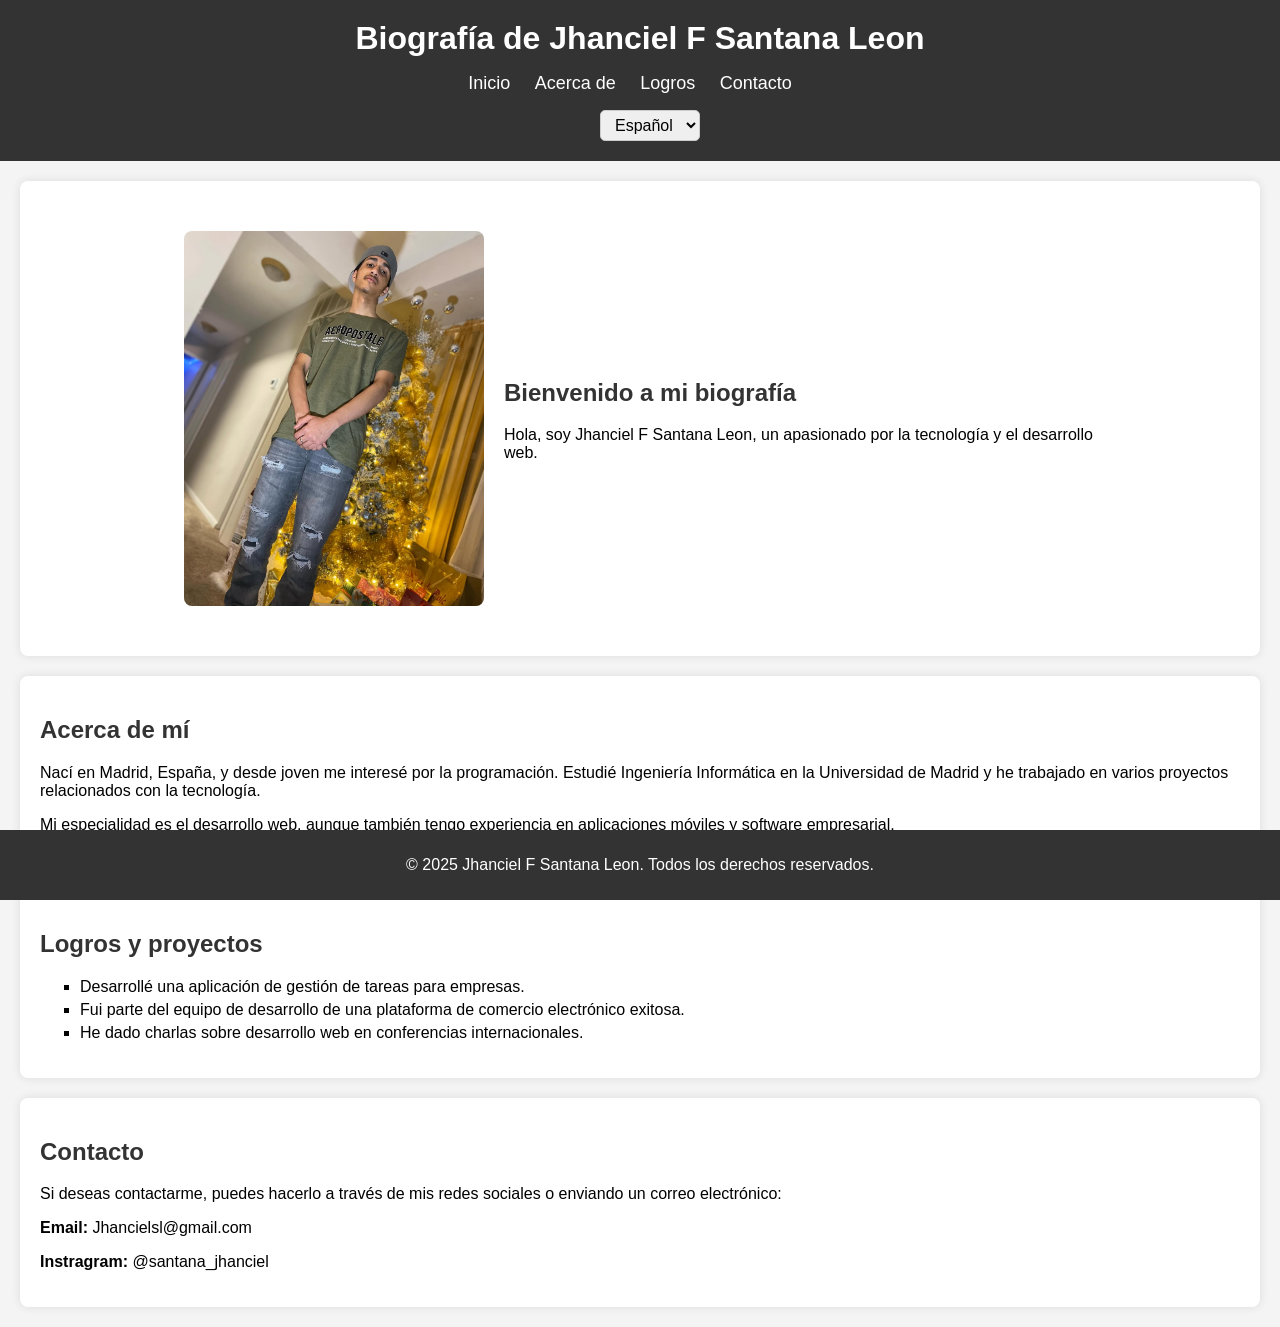
==== index.html @ c95450a0 "Initial commit" ====
<!DOCTYPE html>
<html lang="es">
<head>
    <meta charset="UTF-8">
    <meta name="viewport" content="width=device-width, initial-scale=1.0">
    <title>Biografía de Jhanciel F Santana Leon</title>
    <link rel="stylesheet" href="styles.css">
</head>
<body>
    <header>
        <h1 id="titulo">Biografía de Jhanciel F Santana Leon</h1>
        <nav>
            <ul>
                <li><a href="#inicio" id="inicio-link">Inicio</a></li>
                <li><a href="#acerca" id="acerca-link">Acerca de</a></li>
                <li><a href="#logros" id="logros-link">Logros</a></li>
                <li><a href="#contacto" id="contacto-link">Contacto</a></li>
            </ul>        
            <!-- Selector de idiomas -->
            <select id="idioma" onchange="cambiarIdioma()">
                <option value="es">Español</option>
                <option value="en">English</option>
            </select>
        </nav>
    </header>

    <section id="inicio">
        <div class="bienvenida-container">
            <img id="bienvenido-imagen" src="me.jpg" alt="Imagen de bienvenida" onclick="abrirModal()" />
            <div class="bienvenida-texto">
                <h2 id="bienvenido">Bienvenido a mi biografía</h2>
                <p id="descripcion">Hola, soy Jhanciel F Santana Leon, un apasionado por la tecnología y el desarrollo web.</p>
            </div>
        </div>
    </section>
    
    <!-- Modal para mostrar la imagen más grande -->
    <div id="modal-imagen" class="modal">
        <span class="cerrar" onclick="cerrarModal()">&times;</span>
        <img class="modal-contenido" id="img-modal" src="" alt="Imagen ampliada">
    </div>

    <section id="acerca">
        <h2 id="acerca-titulo">Acerca de mí</h2>
        <p id="acerca-descripcion">Nací en Madrid, España, y desde joven me interesé por la programación. Estudié Ingeniería Informática en la Universidad de Madrid y he trabajado en varios proyectos relacionados con la tecnología.</p>
        <p id="acerca-detalle">Mi especialidad es el desarrollo web, aunque también tengo experiencia en aplicaciones móviles y software empresarial.</p>
    </section>

    <section id="logros">
        <h2 id="logros-titulo">Logros y proyectos</h2>
        <ul>
            <li id="logro1">Desarrollé una aplicación de gestión de tareas para empresas.</li>
            <li id="logro2">Fui parte del equipo de desarrollo de una plataforma de comercio electrónico exitosa.</li>
            <li id="logro3">He dado charlas sobre desarrollo web en conferencias internacionales.</li>
        </ul>
    </section>

    <section id="contacto">
        <h2 id="contacto-titulo">Contacto</h2>
        <p id="contacto-descripcion">Si deseas contactarme, puedes hacerlo a través de mis redes sociales o enviando un correo electrónico:</p>
        <p><strong id="email">Email:</strong> Jhancielsl@gmail.com</p>
        <p><strong id="instragram">Instragram:</strong> @santana_jhanciel</p>
        
    </section>

    <footer id="footer">
        <p>&copy; 2025 Jhanciel F Santana Leon. Todos los derechos reservados.</p>
    </footer>    

    <script src="script.js"></script>
</body>
</html>
---- styles.css ----
/* styles.css */

/* Sección de bienvenida */
#inicio {
    display: flex;
    justify-content: center;
    align-items: center;
    padding: 50px;
}

.bienvenida-container {
    display: flex;
    align-items: center;
    width: 80%;
    max-width: 1000px;
}

/* Imagen de bienvenida */
#bienvenido-imagen {
    max-width: 300px; /* Ajusta el tamaño de la imagen */
    height: auto;
    cursor: pointer;
    border-radius: 8px;
    transition: transform 0.5s ease, left 0.5s ease, top 0.5s ease; /* Animaciones */
    position: relative;
}

/* Contenedor del texto */
.bienvenida-texto {
    margin-left: 20px; /* Espacio entre la imagen y el texto */
}


/* Estilo para el modal */
.modal {
    display: none;
    position: fixed;
    z-index: 1;
    left: 0;
    top: 0;
    width: 100%;
    height: 100%;
    overflow: auto;
    background-color: rgba(0, 0, 0, 0.7);
}

/* Imagen dentro del modal */
.modal-contenido {
    max-width: 90%;
    max-height: 90%;
    margin: 5% auto;
    display: block;
}

/* Estilo para el botón de cerrar */
.cerrar {
    position: absolute;
    top: 20px;
    right: 30px;
    color: white;
    font-size: 40px;
    font-weight: bold;
    background-color: transparent;
    border: none;
    cursor: pointer;
}

.cerrar:hover,
.cerrar:focus {
    color: #bbb;
    text-decoration: none;
    cursor: pointer;
}


body {
    font-family: Arial, sans-serif;
    margin: 0;
    padding: 0;
    background-color: #f4f4f4;
}

header {
    background-color: #333;
    color: #fff;
    padding: 20px 0;
    text-align: center;
}

header h1 {
    margin: 0;
}

nav ul {
    list-style: none;
    padding: 0;
}

nav ul li {
    display: inline;
    margin-right: 20px;
}

nav ul li a {
    color: #fff;
    text-decoration: none;
    font-size: 18px;
}

nav ul li a:hover {
    text-decoration: underline;
}

section {
    margin: 20px;
    padding: 20px;
    background-color: #fff;
    border-radius: 8px;
    box-shadow: 0 0 10px rgba(0, 0, 0, 0.1);
}

footer {
    background-color: #333;
    color: #fff;
    text-align: center;
    padding: 10px 0;
    position: fixed;
    width: 100%;
    bottom: 0;
    transition: transform 0.3s ease-in-out; /* Suaviza el movimiento */
}

footer.hidden {
    transform: translateY(100px); /* Mueve el pie de página hacia abajo cuando está "oculto" */
}

h2 {
    color: #333;
}

ul {
    list-style-type: square;
}

ul li {
    margin: 5px 0;
}

/* Estilo para el selector de idioma */
select {
    padding: 5px 10px;
    font-size: 16px;
    margin-left: 20px;
    border-radius: 5px;
    border: 1px solid #ccc;
    cursor: pointer;
}

/* Otros estilos previos siguen siendo los mismos... */
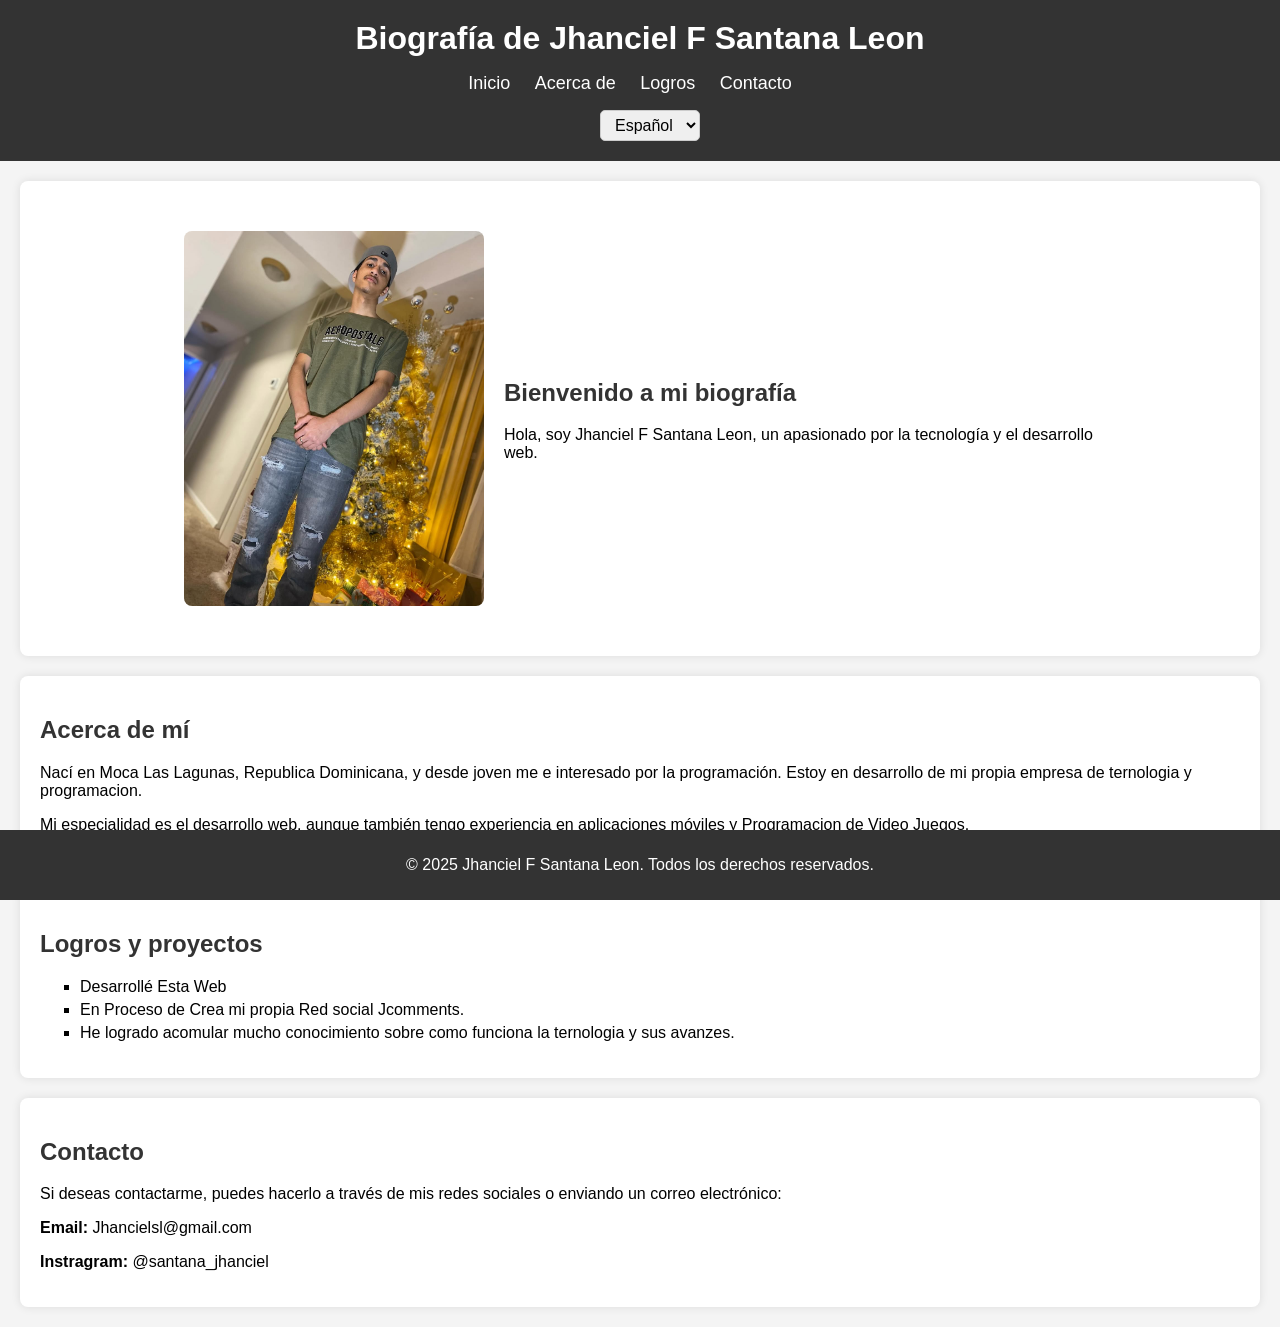
==== commit 48e64584: "Initial commit" ====
--- a/index.html
+++ b/index.html
@@ -42,16 +42,16 @@
 
     <section id="acerca">
         <h2 id="acerca-titulo">Acerca de mí</h2>
-        <p id="acerca-descripcion">Nací en Madrid, España, y desde joven me interesé por la programación. Estudié Ingeniería Informática en la Universidad de Madrid y he trabajado en varios proyectos relacionados con la tecnología.</p>
-        <p id="acerca-detalle">Mi especialidad es el desarrollo web, aunque también tengo experiencia en aplicaciones móviles y software empresarial.</p>
+        <p id="acerca-descripcion">Nací en Moca Las Lagunas, Republica Dominicana, y desde joven me e interesado por la programación. Estoy en desarrollo de mi propia empresa de ternologia y programacion.</p>
+        <p id="acerca-detalle">Mi especialidad es el desarrollo web, aunque también tengo experiencia en aplicaciones móviles y Programacion de Video Juegos.</p>
     </section>
 
     <section id="logros">
         <h2 id="logros-titulo">Logros y proyectos</h2>
         <ul>
-            <li id="logro1">Desarrollé una aplicación de gestión de tareas para empresas.</li>
-            <li id="logro2">Fui parte del equipo de desarrollo de una plataforma de comercio electrónico exitosa.</li>
-            <li id="logro3">He dado charlas sobre desarrollo web en conferencias internacionales.</li>
+            <li id="logro1">Desarrollé Esta Web.</li>
+            <li id="logro2">Cree mi propia Red social Jcomments.</li>
+            <li id="logro3">He logrado acomular mucho conocimiento.</li>
         </ul>
     </section>
 
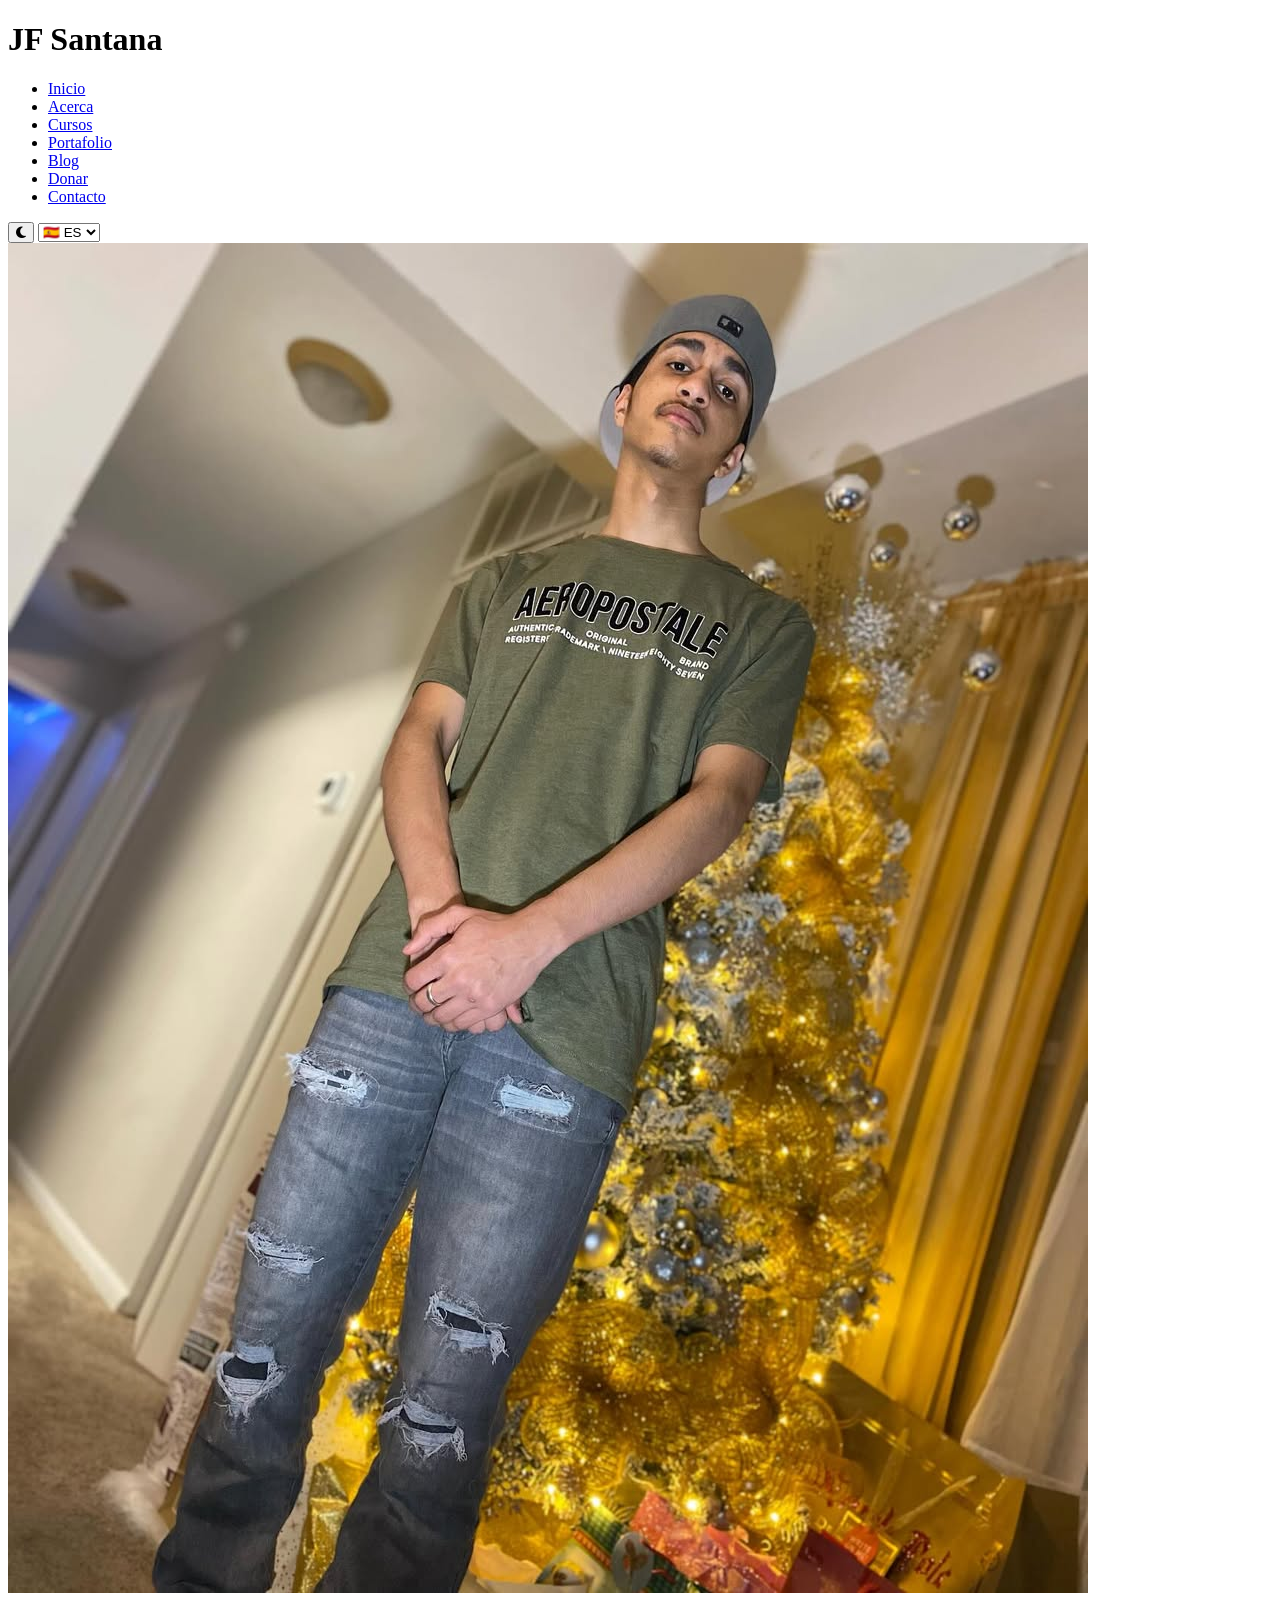
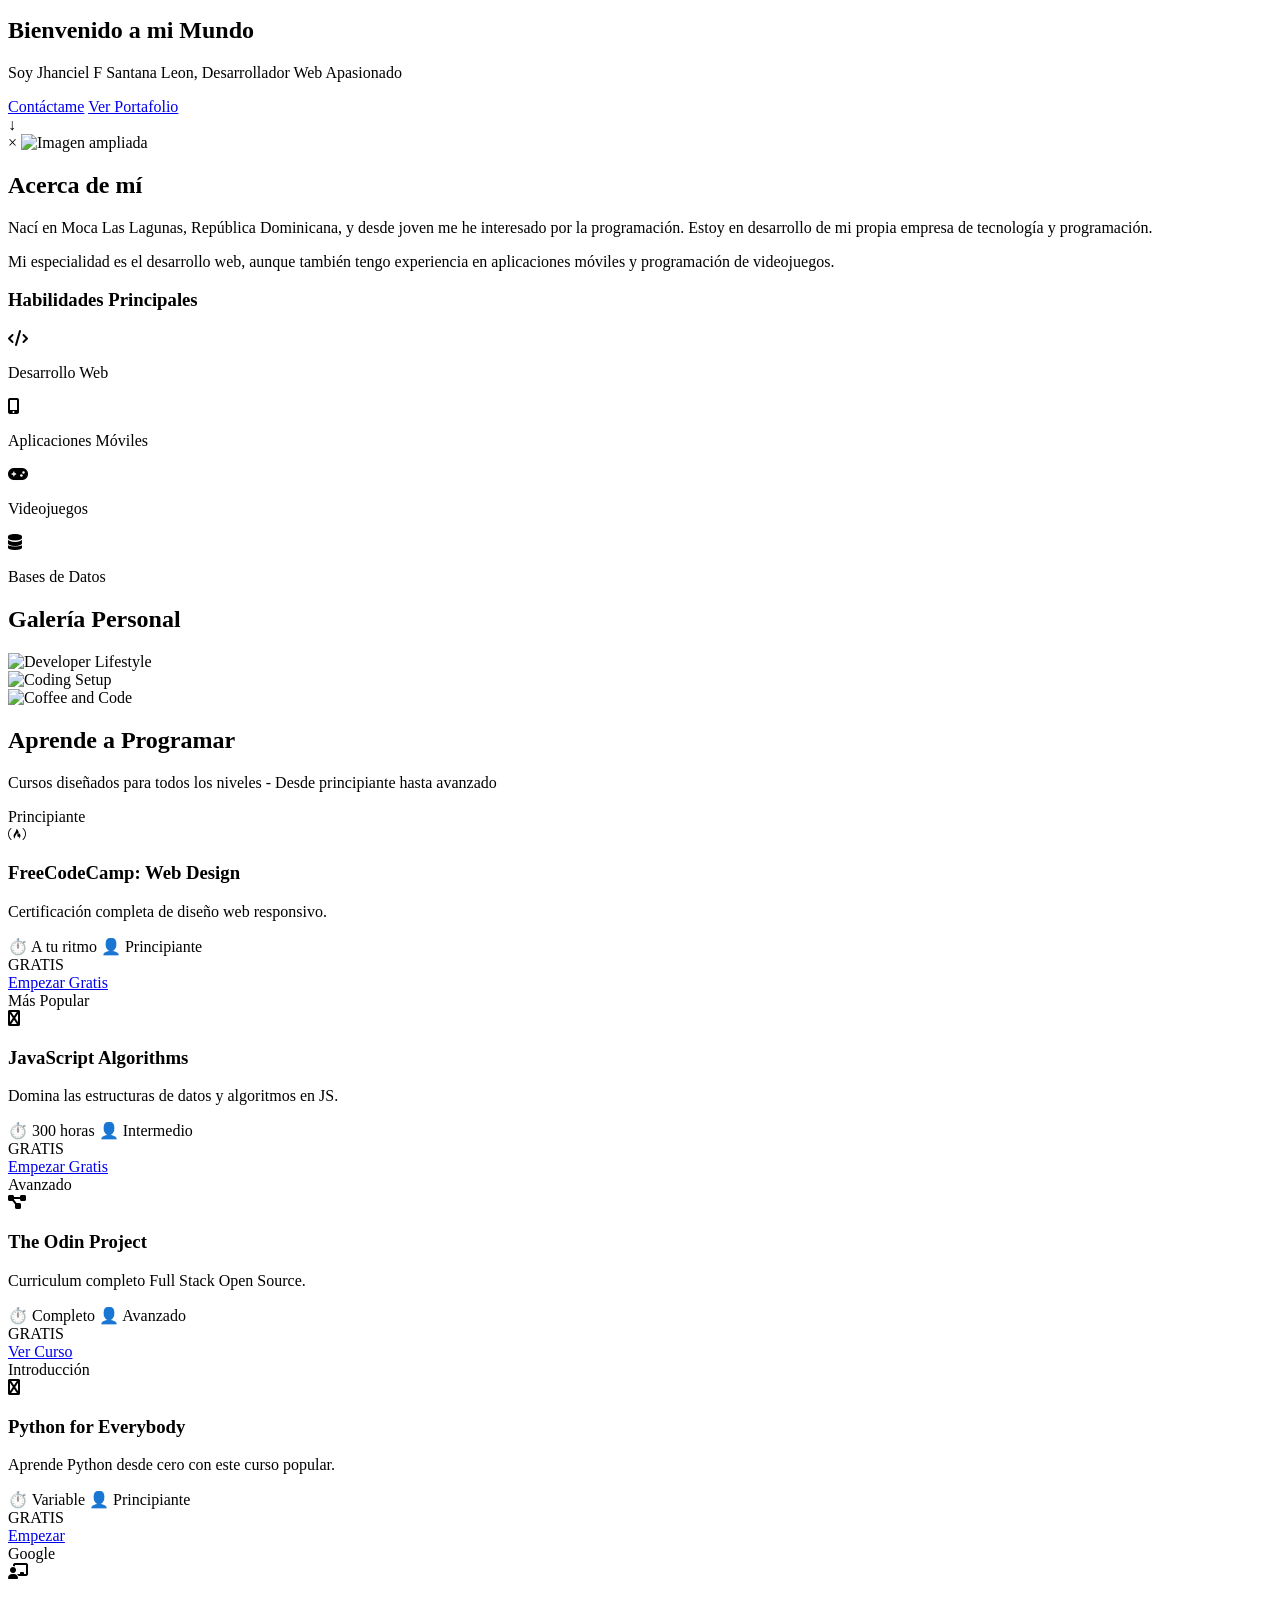
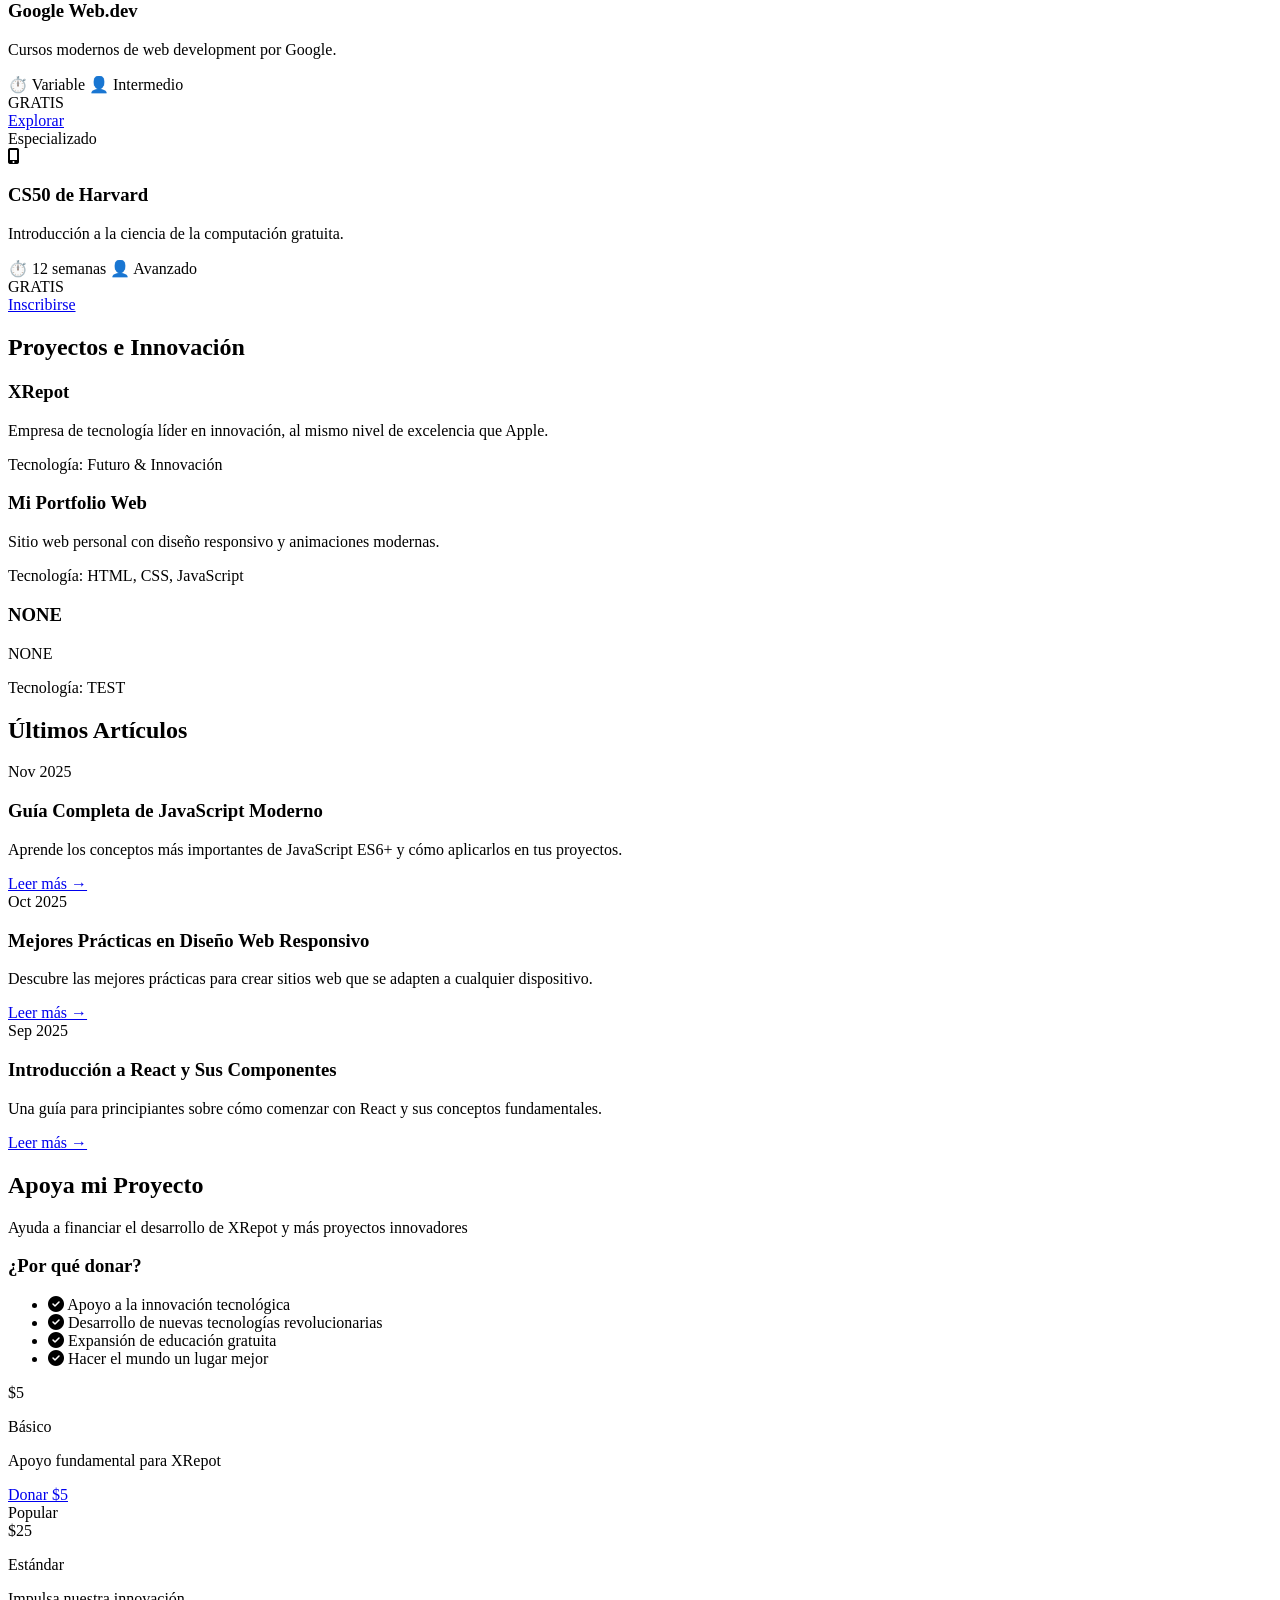
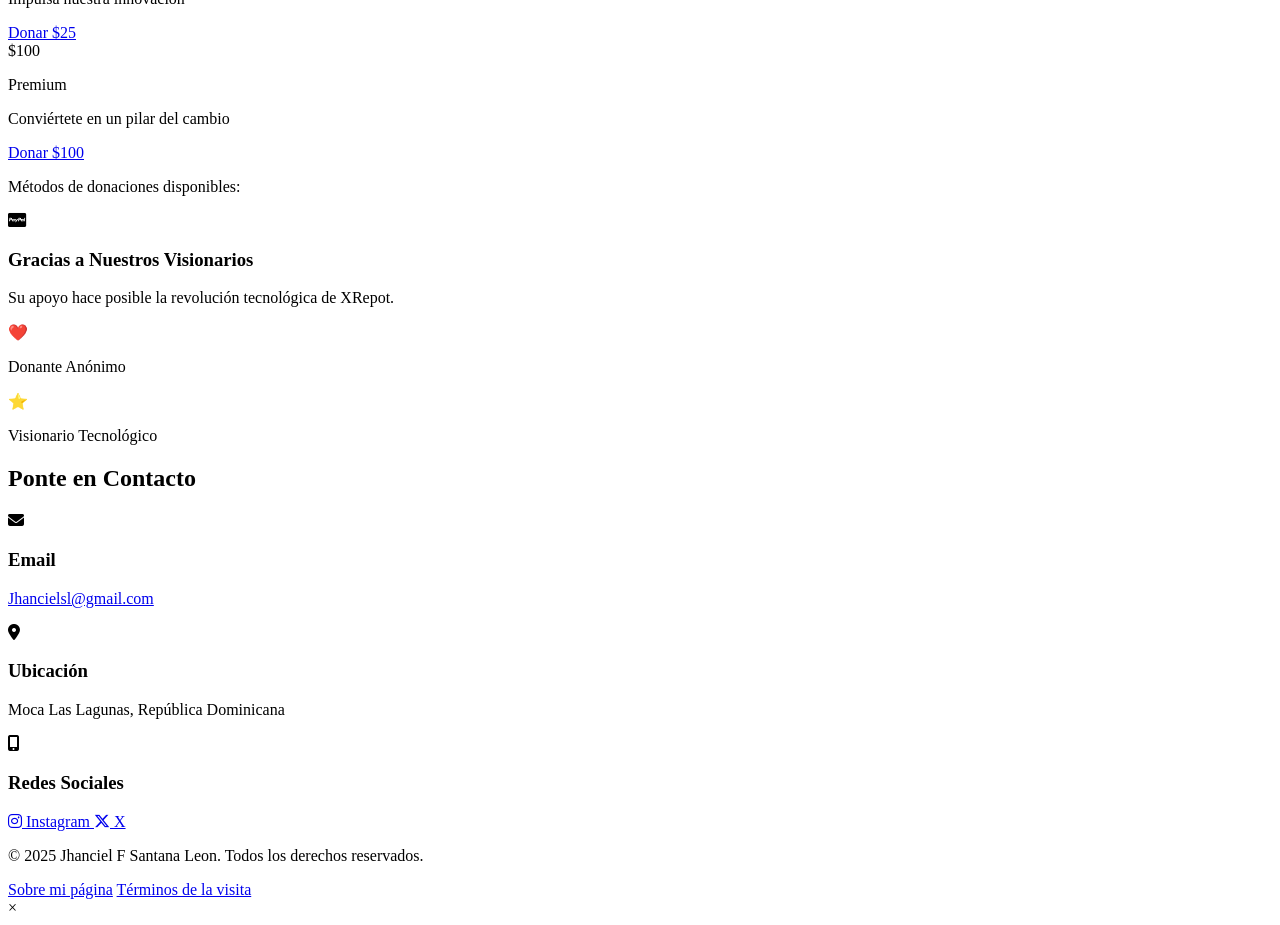
==== commit 473e3dfd: "Initial commit" ====
--- a/index.html
+++ b/index.html
@@ -1,72 +1,438 @@
 <!DOCTYPE html>
 <html lang="es">
+
 <head>
     <meta charset="UTF-8">
     <meta name="viewport" content="width=device-width, initial-scale=1.0">
     <title>Biografía de Jhanciel F Santana Leon</title>
     <link rel="stylesheet" href="styles.css">
+    <link rel="stylesheet" href="https://cdnjs.cloudflare.com/ajax/libs/font-awesome/6.5.1/css/all.min.css">
 </head>
+
 <body>
-    <header>
-        <h1 id="titulo">Biografía de Jhanciel F Santana Leon</h1>
-        <nav>
-            <ul>
-                <li><a href="#inicio" id="inicio-link">Inicio</a></li>
-                <li><a href="#acerca" id="acerca-link">Acerca de</a></li>
-                <li><a href="#logros" id="logros-link">Logros</a></li>
-                <li><a href="#contacto" id="contacto-link">Contacto</a></li>
-            </ul>        
-            <!-- Selector de idiomas -->
-            <select id="idioma" onchange="cambiarIdioma()">
-                <option value="es">Español</option>
-                <option value="en">English</option>
-            </select>
-        </nav>
+    <!-- Navbar -->
+    <header id="header">
+        <div class="header-container">
+            <h1 id="titulo">JF Santana</h1>
+            <nav class="nav-menu">
+                <ul>
+                    <li><a href="#inicio" id="inicio-link" class="nav-link">Inicio</a></li>
+                    <li><a href="#acerca" id="acerca-link" class="nav-link">Acerca</a></li>
+                    <li><a href="#cursos" id="cursos-link" class="nav-link">Cursos</a></li>
+                    <li><a href="#portafolio" id="portafolio-link" class="nav-link">Portafolio</a></li>
+                    <li><a href="#blog" id="blog-link" class="nav-link">Blog</a></li>
+                    <li><a href="#donaciones" id="donaciones-link" class="nav-link">Donar</a></li>
+                    <li><a href="#contacto" id="contacto-link" class="nav-link">Contacto</a></li>
+                </ul>
+                <div class="nav-right">
+                    <button id="theme-toggle" class="theme-toggle" aria-label="Cambiar tema">
+                        <i class="fas fa-moon"></i>
+                    </button>
+                    <select id="idioma" onchange="cambiarIdioma()" class="idioma-selector">
+                        <option value="es">🇪🇸 ES</option>
+                        <option value="en">🇺🇸 EN</option>
+                    </select>
+                </div>
+            </nav>
+            <div class="hamburger" onclick="toggleMenu()">
+                <span></span>
+                <span></span>
+                <span></span>
+            </div>
+        </div>
     </header>
 
-    <section id="inicio">
-        <div class="bienvenida-container">
-            <img id="bienvenido-imagen" src="me.jpg" alt="Imagen de bienvenida" onclick="abrirModal()" />
-            <div class="bienvenida-texto">
-                <h2 id="bienvenido">Bienvenido a mi biografía</h2>
-                <p id="descripcion">Hola, soy Jhanciel F Santana Leon, un apasionado por la tecnología y el desarrollo web.</p>
-            </div>
-        </div>
-    </section>
-    
+    <!-- Sección Hero -->
+    <section id="inicio" class="hero">
+        <div class="hero-content fade-in">
+            <img id="bienvenido-imagen" src="me.jpg" alt="Jhanciel F Santana Leon" class="hero-image"
+                onclick="abrirModal()" />
+            <div class="hero-text">
+                <h2 id="bienvenido" class="hero-title">Bienvenido a mi Mundo</h2>
+                <p id="descripcion" class="hero-subtitle">Soy Jhanciel F Santana Leon, Desarrollador Web Apasionado</p>
+                <div class="hero-buttons">
+                    <a href="#contacto" id="btn-contacto" class="btn btn-primary">Contáctame</a>
+                    <a href="#portafolio" id="btn-portafolio" class="btn btn-secondary">Ver Portafolio</a>
+                </div>
+            </div>
+        </div>
+        <div class="scroll-indicator">
+            <span>↓</span>
+        </div>
+    </section>
+
     <!-- Modal para mostrar la imagen más grande -->
     <div id="modal-imagen" class="modal">
         <span class="cerrar" onclick="cerrarModal()">&times;</span>
         <img class="modal-contenido" id="img-modal" src="" alt="Imagen ampliada">
     </div>
 
-    <section id="acerca">
-        <h2 id="acerca-titulo">Acerca de mí</h2>
-        <p id="acerca-descripcion">Nací en Moca Las Lagunas, Republica Dominicana, y desde joven me e interesado por la programación. Estoy en desarrollo de mi propia empresa de ternologia y programacion.</p>
-        <p id="acerca-detalle">Mi especialidad es el desarrollo web, aunque también tengo experiencia en aplicaciones móviles y Programacion de Video Juegos.</p>
-    </section>
-
-    <section id="logros">
-        <h2 id="logros-titulo">Logros y proyectos</h2>
-        <ul>
-            <li id="logro1">Desarrollé Esta Web.</li>
-            <li id="logro2">Cree mi propia Red social Jcomments.</li>
-            <li id="logro3">He logrado acomular mucho conocimiento.</li>
-        </ul>
-    </section>
-
-    <section id="contacto">
-        <h2 id="contacto-titulo">Contacto</h2>
-        <p id="contacto-descripcion">Si deseas contactarme, puedes hacerlo a través de mis redes sociales o enviando un correo electrónico:</p>
-        <p><strong id="email">Email:</strong> Jhancielsl@gmail.com</p>
-        <p><strong id="instragram">Instragram:</strong> @santana_jhanciel</p>
-        
-    </section>
-
+    <!-- Sección Acerca de -->
+    <section id="acerca" class="about">
+        <div class="container fade-in-up">
+            <h2 id="acerca-titulo">Acerca de mí</h2>
+            <div class="about-content">
+                <div class="about-text">
+                    <p id="acerca-descripcion">Nací en Moca Las Lagunas, República Dominicana, y desde joven me he
+                        interesado por la programación. Estoy en desarrollo de mi propia empresa de tecnología y
+                        programación.</p>
+                    <p id="acerca-detalle">Mi especialidad es el desarrollo web, aunque también tengo experiencia en
+                        aplicaciones móviles y programación de videojuegos.</p>
+                    <div class="skills-section">
+                        <h3 id="habilidades-titulo">Habilidades Principales</h3>
+                        <div class="skills-grid">
+                            <div class="skill-card">
+                                <i class="fas fa-code"></i>
+                                <p id="skill-web">Desarrollo Web</p>
+                            </div>
+                            <div class="skill-card">
+                                <i class="fas fa-mobile-alt"></i>
+                                <p id="skill-mobile">Aplicaciones Móviles</p>
+                            </div>
+                            <div class="skill-card">
+                                <i class="fas fa-gamepad"></i>
+                                <p id="skill-games">Videojuegos</p>
+                            </div>
+                            <div class="skill-card">
+                                <i class="fas fa-database"></i>
+                                <p id="skill-db">Bases de Datos</p>
+                            </div>
+                        </div>
+                    </div>
+                </div>
+            </div>
+        </div>
+    </section>
+
+    <!-- Sección Galería de Fotos -->
+    <section id="galeria" class="gallery">
+        <div class="container fade-in-up">
+            <h2 id="galeria-titulo">Galería Personal</h2>
+            <div class="gallery-grid">
+                <div class="gallery-item">
+                    <img src="https://cdn.discordapp.com/attachments/1401631425299747038/1458527166412099677/outservice.png?ex=695ff6c6&is=695ea546&hm=9a354de06474575d479cfc16f9a9b6406fc547f4632ccb141de32336d7f44b0b&"
+                        alt="Developer Lifestyle" onclick="abrirModal(this.src)">
+                </div>
+                <div class="gallery-item">
+                    <img src="https://cdn.discordapp.com/attachments/1401631425299747038/1458527166412099677/outservice.png?ex=695ff6c6&is=695ea546&hm=9a354de06474575d479cfc16f9a9b6406fc547f4632ccb141de32336d7f44b0b&"
+                        alt="Coding Setup" onclick="abrirModal(this.src)">
+                </div>
+                <div class="gallery-item">
+                    <img src="https://cdn.discordapp.com/attachments/1401631425299747038/1458527166412099677/outservice.png?ex=695ff6c6&is=695ea546&hm=9a354de06474575d479cfc16f9a9b6406fc547f4632ccb141de32336d7f44b0b&"
+                        alt="Coffee and Code" onclick="abrirModal(this.src)">
+                </div>
+            </div>
+        </div>
+    </section>
+
+    <!-- Sección Portafolio -->
+    <section id="cursos" class="cursos">
+        <div class="container fade-in-up">
+            <h2 id="cursos-titulo">Aprende a Programar</h2>
+            <p id="cursos-subtitulo">Cursos diseñados para todos los niveles - Desde principiante hasta avanzado</p>
+            <div class="cursos-grid">
+                <div class="curso-card slide-in-up">
+                    <div class="curso-badge" id="curso-badge-1">Principiante</div>
+                    <i class="fab fa-free-code-camp"></i>
+                    <h3 id="curso1-titulo">FreeCodeCamp: Web Design</h3>
+                    <p id="curso1-desc">Certificación completa de diseño web responsivo.</p>
+                    <div class="curso-info">
+                        <span id="curso1-duracion">⏱️ A tu ritmo</span>
+                        <span id="curso1-nivel">👤 Principiante</span>
+                    </div>
+                    <div class="curso-precio">
+                        <span id="curso1-precio">GRATIS</span>
+                    </div>
+                    <a href="https://www.freecodecamp.org/learn/2022/responsive-web-design/" target="_blank"
+                        class="btn btn-primary btn-curso" id="btn-curso1">Empezar Gratis</a>
+                </div>
+
+                <div class="curso-card slide-in-up">
+                    <div class="curso-badge popular" id="curso-badge-2">Más Popular</div>
+                    <i class="fas fa-js-square"></i>
+                    <h3 id="curso2-titulo">JavaScript Algorithms</h3>
+                    <p id="curso2-desc">Domina las estructuras de datos y algoritmos en JS.</p>
+                    <div class="curso-info">
+                        <span id="curso2-duracion">⏱️ 300 horas</span>
+                        <span id="curso2-nivel">👤 Intermedio</span>
+                    </div>
+                    <div class="curso-precio">
+                        <span id="curso2-precio">GRATIS</span>
+                    </div>
+                    <a href="https://www.freecodecamp.org/learn/javascript-algorithms-and-data-structures/"
+                        target="_blank" class="btn btn-primary btn-curso" id="btn-curso2">Empezar Gratis</a>
+                </div>
+
+                <div class="curso-card slide-in-up">
+                    <div class="curso-badge" id="curso-badge-3">Avanzado</div>
+                    <i class="fas fa-project-diagram"></i>
+                    <h3 id="curso3-titulo">The Odin Project</h3>
+                    <p id="curso3-desc">Curriculum completo Full Stack Open Source.</p>
+                    <div class="curso-info">
+                        <span id="curso3-duracion">⏱️ Completo</span>
+                        <span id="curso3-nivel">👤 Avanzado</span>
+                    </div>
+                    <div class="curso-precio">
+                        <span id="curso3-precio">GRATIS</span>
+                    </div>
+                    <a href="https://www.theodinproject.com/" target="_blank" class="btn btn-primary btn-curso"
+                        id="btn-curso3">Ver Curso</a>
+                </div>
+
+                <div class="curso-card slide-in-up">
+                    <div class="curso-badge" id="curso-badge-4">Introducción</div>
+                    <i class="fas fa-python"></i>
+                    <h3 id="curso4-titulo">Python for Everybody</h3>
+                    <p id="curso4-desc">Aprende Python desde cero con este curso popular.</p>
+                    <div class="curso-info">
+                        <span id="curso4-duracion">⏱️ Variable</span>
+                        <span id="curso4-nivel">👤 Principiante</span>
+                    </div>
+                    <div class="curso-precio">
+                        <span id="curso4-precio">GRATIS</span>
+                    </div>
+                    <a href="https://www.py4e.com/" target="_blank" class="btn btn-primary btn-curso"
+                        id="btn-curso4">Empezar</a>
+                </div>
+
+                <div class="curso-card slide-in-up">
+                    <div class="curso-badge" id="curso-badge-5">Google</div>
+                    <i class="fas fa-chalkboard-teacher"></i>
+                    <h3 id="curso5-titulo">Google Web.dev</h3>
+                    <p id="curso5-desc">Cursos modernos de web development por Google.</p>
+                    <div class="curso-info">
+                        <span id="curso5-duracion">⏱️ Variable</span>
+                        <span id="curso5-nivel">👤 Intermedio</span>
+                    </div>
+                    <div class="curso-precio">
+                        <span id="curso5-precio">GRATIS</span>
+                    </div>
+                    <a href="https://web.dev/learn/" target="_blank" class="btn btn-primary btn-curso"
+                        id="btn-curso5">Explorar</a>
+                </div>
+
+                <div class="curso-card slide-in-up">
+                    <div class="curso-badge" id="curso-badge-6">Especializado</div>
+                    <i class="fas fa-mobile-alt"></i>
+                    <h3 id="curso6-titulo">CS50 de Harvard</h3>
+                    <p id="curso6-desc">Introducción a la ciencia de la computación gratuita.</p>
+                    <div class="curso-info">
+                        <span id="curso6-duracion">⏱️ 12 semanas</span>
+                        <span id="curso6-nivel">👤 Avanzado</span>
+                    </div>
+                    <div class="curso-precio">
+                        <span id="curso6-precio">GRATIS</span>
+                    </div>
+                    <a href="https://pll.harvard.edu/course/cs50-introduction-computer-science" target="_blank"
+                        class="btn btn-primary btn-curso" id="btn-curso6">Inscribirse</a>
+                </div>
+            </div>
+
+        </div>
+    </section>
+
+    <!-- Sección Portafolio -->
+    <section id="portafolio" class="portfolio">
+        <div class="container fade-in-up">
+            <h2 id="portafolio-titulo">Proyectos e Innovación</h2>
+            <div class="portfolio-grid">
+                <div class="portfolio-item slide-in-left">
+                    <div class="portfolio-image"
+                        style="background-image: url('https://cdn.discordapp.com/attachments/1401631425299747038/1458529111965433887/45D627B2-F2B5-4A20-8456-CE80F253235D.png?ex=695ff896&is=695ea716&hm=5cbc6e6bd48bdd6f8e4f8345a8e3320ecb9bcb8486a545febcc8297e7d5854e7&'); background-size: cover;">
+                    </div>
+                    <div class="portfolio-info">
+                        <h3 id="proyecto1-titulo">XRepot</h3>
+                        <p id="proyecto1-desc">Empresa de tecnología líder en innovación, al mismo nivel de excelencia
+                            que Apple.</p>
+                        <span class="tech-tag">Tecnología: Futuro & Innovación</span>
+                    </div>
+                </div>
+                <div class="portfolio-item slide-in-left">
+                    <div class="portfolio-image"
+                        style="background-image: url('https://cdn.discordapp.com/attachments/1401631425299747038/1458530262211231879/bio.png?ex=695ff9a8&is=695ea828&hm=edb8e79f84a65846209e407d03bb37b4ba96a3ae631ab9d5ef892ec6cbf96bbb&'); background-size: cover;">
+                    </div>
+                    <div class="portfolio-info">
+                        <h3 id="proyecto2-titulo">Mi Portfolio Web</h3>
+                        <p id="proyecto2-desc">Sitio web personal con diseño responsivo y animaciones modernas.</p>
+                        <span class="tech-tag">Tecnología: HTML, CSS, JavaScript</span>
+                    </div>
+                </div>
+                <div class="portfolio-item slide-in-left">
+                    <div class="portfolio-image"
+                        style="background-image: url('https://cdn.discordapp.com/attachments/1401631425299747038/1458527166412099677/outservice.png?ex=695ff6c6&is=695ea546&hm=9a354de06474575d479cfc16f9a9b6406fc547f4632ccb141de32336d7f44b0b&'); background-size: cover;">
+                    </div>
+                    <div class="portfolio-info">
+                        <h3 id="proyecto3-titulo">NONE</h3>
+                        <p id="proyecto3-desc">NONE</p>
+                        <span class="tech-tag">Tecnología: TEST</span>
+                    </div>
+                </div>
+            </div>
+        </div>
+    </section>
+
+    <!-- Sección Blog -->
+    <section id="blog" class="blog">
+        <div class="container fade-in-up">
+            <h2 id="blog-titulo">Últimos Artículos</h2>
+            <div class="blog-grid">
+                <article class="blog-card slide-in-up">
+                    <div class="blog-date">Nov 2025</div>
+                    <h3 id="blog1-titulo">Guía Completa de JavaScript Moderno</h3>
+                    <p id="blog1-desc">Aprende los conceptos más importantes de JavaScript ES6+ y cómo aplicarlos en tus
+                        proyectos.</p>
+                    <a href="#cursos" id="blog1-btn" class="read-more">Leer más →</a>
+                </article>
+                <article class="blog-card slide-in-up">
+                    <div class="blog-date">Oct 2025</div>
+                    <h3 id="blog2-titulo">Mejores Prácticas en Diseño Web Responsivo</h3>
+                    <p id="blog2-desc">Descubre las mejores prácticas para crear sitios web que se adapten a cualquier
+                        dispositivo.</p>
+                    <a href="#cursos" id="blog2-btn" class="read-more">Leer más →</a>
+                </article>
+                <article class="blog-card slide-in-up">
+                    <div class="blog-date">Sep 2025</div>
+                    <h3 id="blog3-titulo">Introducción a React y Sus Componentes</h3>
+                    <p id="blog3-desc">Una guía para principiantes sobre cómo comenzar con React y sus conceptos
+                        fundamentales.</p>
+                    <a href="#cursos" id="blog3-btn" class="read-more">Leer más →</a>
+                </article>
+            </div>
+        </div>
+    </section>
+
+    <!-- Sección Donaciones -->
+    <section id="donaciones" class="donations">
+        <div class="container fade-in-up">
+            <h2 id="donaciones-titulo">Apoya mi Proyecto</h2>
+            <p id="donaciones-subtitulo">Ayuda a financiar el desarrollo de XRepot y más proyectos innovadores</p>
+
+            <div class="donation-content">
+                <div class="donation-info">
+                    <h3 id="donation-goal-titulo">¿Por qué donar?</h3>
+                    <ul class="donation-benefits">
+                        <li id="benefit1"><i class="fas fa-check-circle"></i> <span>Apoyo a la innovación
+                                tecnológica</span></li>
+                        <li id="benefit2"><i class="fas fa-check-circle"></i> <span>Desarrollo de nuevas tecnologías
+                                revolucionarias</span></li>
+                        <li id="benefit3"><i class="fas fa-check-circle"></i> <span>Expansión de educación
+                                gratuita</span></li>
+                        <li id="benefit4"><i class="fas fa-check-circle"></i> <span>Hacer el mundo un lugar mejor</span>
+                        </li>
+                    </ul>
+                </div>
+
+                <div class="donation-methods">
+                    <div class="donation-card">
+                        <div class="donation-amount">$5</div>
+                        <p id="donation-basic-titulo">Básico</p>
+                        <p id="donation-basic-desc" class="desc">Apoyo fundamental para XRepot</p>
+                        <a href="https://www.paypal.com/donate?business=jhancielsl@gmail.com&currency_code=USD&amount=5"
+                            target="_blank" class="btn btn-primary donation-btn">Donar $5</a>
+                    </div>
+
+                    <div class="donation-card featured">
+                        <div class="popular-badge" id="popular-badge">Popular</div>
+                        <div class="donation-amount">$25</div>
+                        <p id="donation-standard-titulo">Estándar</p>
+                        <p id="donation-standard-desc" class="desc">Impulsa nuestra innovación</p>
+                        <a href="https://www.paypal.com/donate?business=jhancielsl@gmail.com&currency_code=USD&amount=25"
+                            target="_blank" class="btn btn-primary donation-btn">Donar $25</a>
+                    </div>
+
+                    <div class="donation-card">
+                        <div class="donation-amount">$100</div>
+                        <p id="donation-premium-titulo">Premium</p>
+                        <p id="donation-premium-desc" class="desc">Conviértete en un pilar del cambio</p>
+                        <a href="https://www.paypal.com/donate?business=jhancielsl@gmail.com&currency_code=USD&amount=100"
+                            target="_blank" class="btn btn-primary donation-btn">Donar $100</a>
+                    </div>
+                </div>
+
+
+                <div class="payment-methods">
+                    <p id="metodos-pago">Métodos de donaciones disponibles:</p>
+                    <div class="payment-icons">
+                        <i class="fab fa-cc-paypal"></i>
+                    </div>
+                </div>
+            </div>
+
+            <div class="donors-section">
+                <h3 id="donantes-titulo">Gracias a Nuestros Visionarios</h3>
+                <p id="donantes-desc">Su apoyo hace posible la revolución tecnológica de XRepot.</p>
+                <div class="donors-list">
+                    <div class="donor-item">
+                        <span>❤️</span>
+                        <p id="donor-anonymous">Donante Anónimo</p>
+                    </div>
+                    <div class="donor-item">
+                        <span>⭐</span>
+                        <p id="donor-supporter">Visionario Tecnológico</p>
+                    </div>
+                </div>
+            </div>
+        </div>
+    </section>
+
+    <!-- Sección Contacto -->
+    <section id="contacto" class="contact">
+        <div class="container fade-in-up">
+            <h2 id="contacto-titulo">Ponte en Contacto</h2>
+            <div class="contact-content">
+                <div class="contact-info">
+                    <div class="contact-item">
+                        <i class="fas fa-envelope"></i>
+                        <div>
+                            <h3 id="email-titulo">Email</h3>
+                            <p><a href="mailto:Jhancielsl@gmail.com">Jhancielsl@gmail.com</a></p>
+                        </div>
+                    </div>
+                    <div class="contact-item">
+                        <i class="fas fa-map-marker-alt"></i>
+                        <div>
+                            <h3 id="ubicacion-titulo">Ubicación</h3>
+                            <p>Moca Las Lagunas, República Dominicana</p>
+                        </div>
+                    </div>
+                    <div class="contact-item">
+                        <i class="fas fa-mobile-alt"></i>
+                        <div>
+                            <h3 id="redes-titulo">Redes Sociales</h3>
+                            <div class="social-links">
+                                <a href="https://instagram.com/santana_jhanciel" id="instagram-link" target="_blank">
+                                    <i class="fab fa-instagram"></i> Instagram
+                                </a>
+                                <a href="https://twitter.com/" id="twitter-link" target="_blank">
+                                    <i class="fa-brands fa-x-twitter"></i> X
+                                </a>
+                            </div>
+                        </div>
+                    </div>
+                </div>
+
+            </div>
+        </div>
+    </section>
+
+    <!-- Footer -->
     <footer id="footer">
-        <p>&copy; 2025 Jhanciel F Santana Leon. Todos los derechos reservados.</p>
-    </footer>    
+        <div class="footer-content">
+            <p id="footer-copyright">&copy; 2025 Jhanciel F Santana Leon. Todos los derechos reservados.</p>
+            <div class="footer-links">
+                <a href="privacy.html" id="footer-privacy">Sobre mi página</a>
+                <a href="terms.html" id="footer-terms">Términos de la visita</a>
+            </div>
+        </div>
+    </footer>
+
+    <!-- Modal para ver imágenes más grandes -->
+    <div id="modal-imagen" class="modal" onclick="cerrarModal()">
+        <span class="close" onclick="cerrarModal()">&times;</span>
+        <img class="modal-content" id="img-modal">
+    </div>
 
     <script src="script.js"></script>
 </body>
-</html>
+
+</html>
